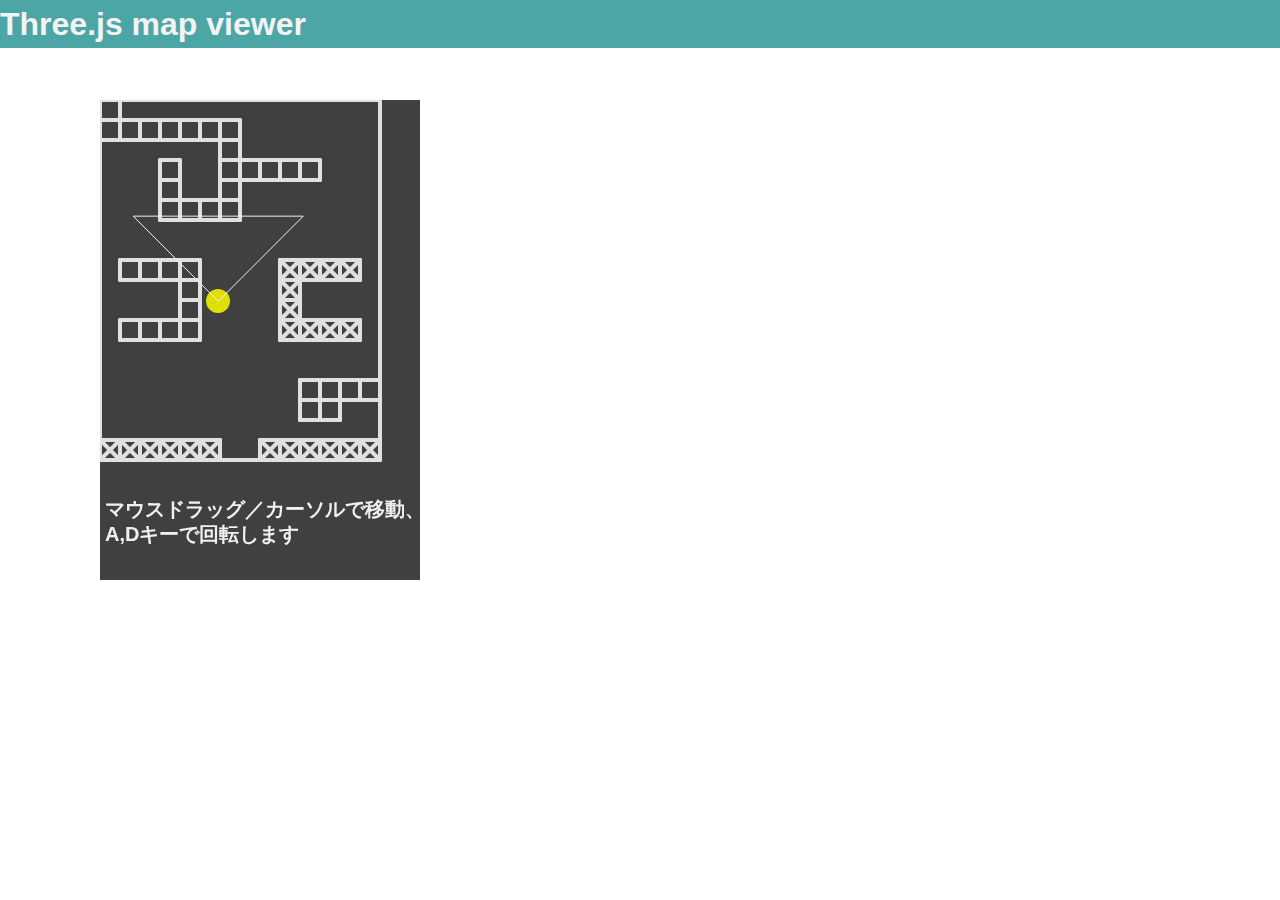
==== 02_trial_three+p5/index.html @ 6345ef38 "update 02_trial for add 2D map viewer" ====
<!DOCTYPE html>
<html lang="ja">
  <head>
    <link rel="stylesheet" href="styles/vendors/bootstrap-reboot.css">
    <link rel="stylesheet" type="text/css" href="styles/style.css">
    <meta charset="utf-8" />
    <title>Three.js map viewer</title>
  </head>
  <body>
    <div id="container">
      <header>
        <h1>Three.js map viewer</h1>
      </header>
      <script src="scripts/vendors/p5.min.js"></script>
      <script src="scripts/libs/game.js"></script>
      <script src="scripts/sketch.js"></script>
    </div>
  </body>
</html>
---- 02_trial_three+p5/styles/style.css ----
html, body {
  margin: 0;
  padding: 0;
  position: relative; }

#container {
  height: 100vh;
  width: 100vw;
  position: absolute;
  z-index: 1; }
  #container header {
    background: teal;
    color: #eee;
    opacity: 0.7; }
    #container header h1 {
      color: #eee;
      opacity: 1.0; }

main {
  height: 100vh;
  width: 100vw;
  position: absolute; }
  main #defaultCanvas0 {
    display: block;
    margin: 100px;
    z-index: 100; }

/*# sourceMappingURL=style.css.map */
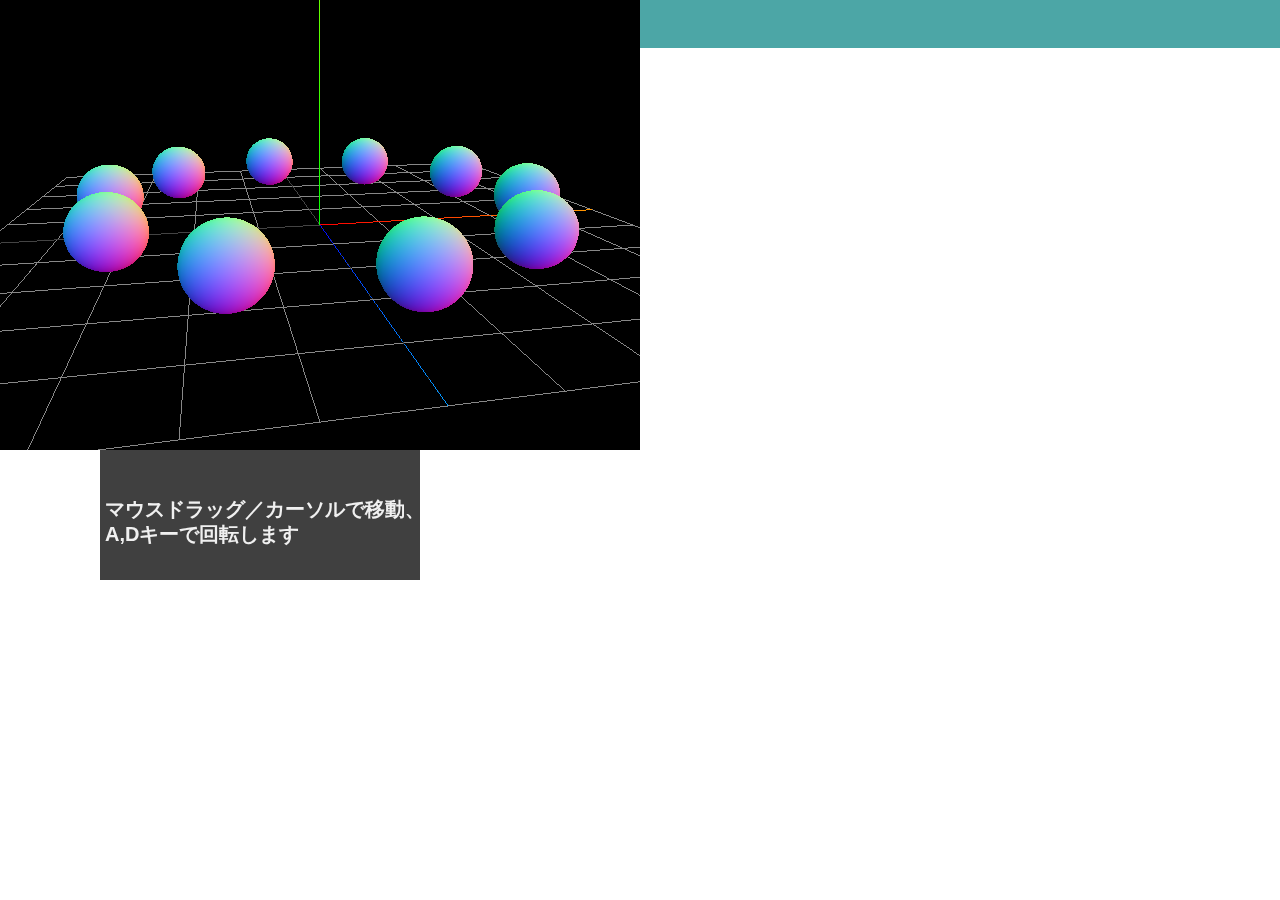
==== commit 7ced7a16: "update 02_trial for append three.js content to p5js" ====
--- a/02_trial_three+p5/index.html
+++ b/02_trial_three+p5/index.html
@@ -14,6 +14,7 @@
       <script src="scripts/vendors/p5.min.js"></script>
       <script src="scripts/libs/game.js"></script>
       <script src="scripts/sketch.js"></script>
+      <script type="module" src="scripts/23_object_group.js"></script>
     </div>
   </body>
 </html>
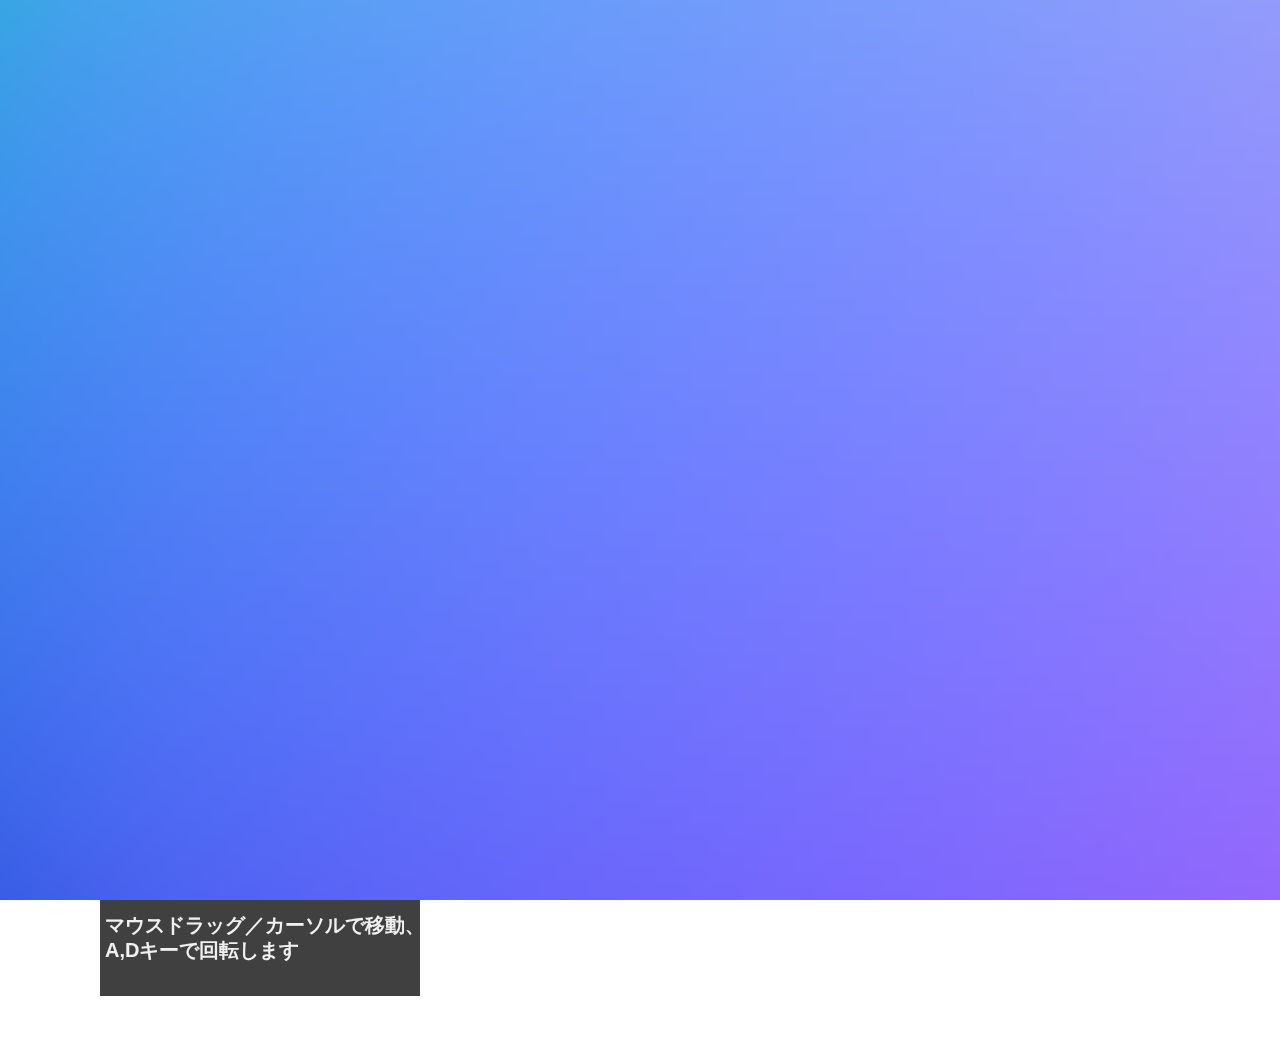
==== commit b2c221a6: "update 02_trial for add control synchrozied p5 map" ====
--- a/02_trial_three+p5/index.html
+++ b/02_trial_three+p5/index.html
@@ -7,14 +7,14 @@
     <title>Three.js map viewer</title>
   </head>
   <body>
+    <header>
+      <h1>Three.js map viewer</h1>
+    </header>
     <div id="container">
-      <header>
-        <h1>Three.js map viewer</h1>
-      </header>
-      <script src="scripts/vendors/p5.min.js"></script>
-      <script src="scripts/libs/game.js"></script>
-      <script src="scripts/sketch.js"></script>
-      <script type="module" src="scripts/23_object_group.js"></script>
     </div>
+    <script src="scripts/vendors/p5.min.js"></script>
+    <script src="scripts/libs/game.js"></script>
+    <script src="scripts/sketch.js"></script>
+    <script type="module" src="scripts/23_object_group.js"></script>
   </body>
 </html>
--- a/02_trial_three+p5/styles/style.css
+++ b/02_trial_three+p5/styles/style.css
@@ -3,23 +3,22 @@
   padding: 0;
   position: relative; }
 
+header {
+  background: teal;
+  color: #eee;
+  opacity: 0.7; }
+  header h1 {
+    color: #eee;
+    opacity: 1.0; }
+
 #container {
-  height: 100vh;
+  height: 40vh;
   width: 100vw;
-  position: absolute;
   z-index: 1; }
-  #container header {
-    background: teal;
-    color: #eee;
-    opacity: 0.7; }
-    #container header h1 {
-      color: #eee;
-      opacity: 1.0; }
 
 main {
-  height: 100vh;
-  width: 100vw;
-  position: absolute; }
+  height: 60vh;
+  width: 100vw; }
   main #defaultCanvas0 {
     display: block;
     margin: 100px;
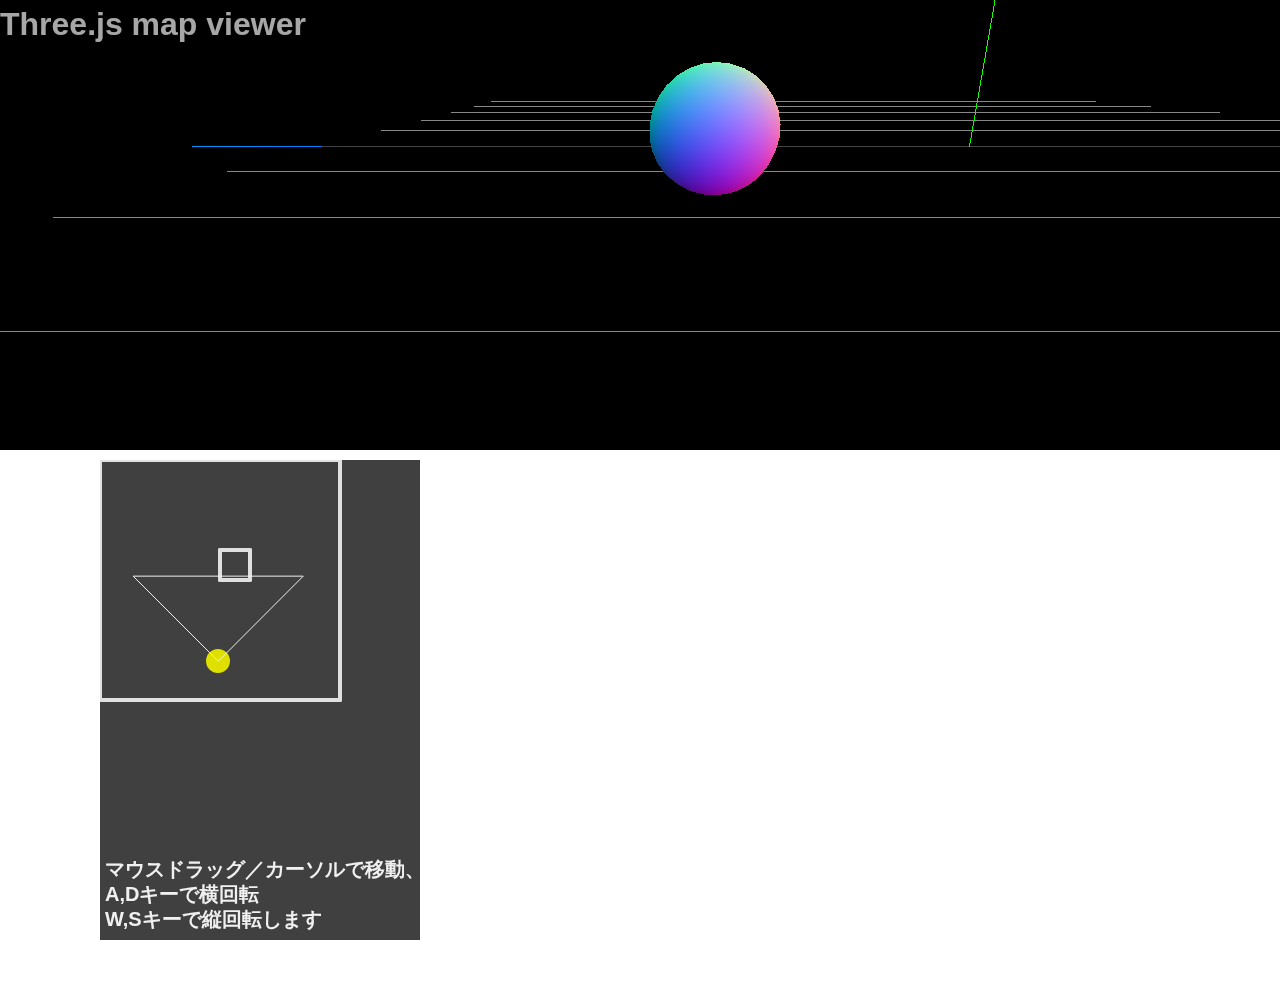
==== commit 0fea19d4: "update 02_trial for set 3D material by tilemap file" ====
--- a/02_trial_three+p5/index.html
+++ b/02_trial_three+p5/index.html
@@ -12,9 +12,12 @@
     </header>
     <div id="container">
     </div>
+    <script src="scripts/vendors/three.min.js"></script>
     <script src="scripts/vendors/p5.min.js"></script>
     <script src="scripts/libs/game.js"></script>
+    <!-- <script type="module" src="scripts/23_object_group.js"></script> -->
+    <script src="scripts/three_tilemap_init.js"></script>
     <script src="scripts/sketch.js"></script>
-    <script type="module" src="scripts/23_object_group.js"></script>
+    <!-- <script type="module" src="scripts/sketch.js"></script> -->
   </body>
 </html>
--- a/02_trial_three+p5/styles/style.css
+++ b/02_trial_three+p5/styles/style.css
@@ -4,12 +4,11 @@
   position: relative; }
 
 header {
-  background: teal;
-  color: #eee;
-  opacity: 0.7; }
+  opacity: 0.7;
+  position: absolute;
+  z-index: 100; }
   header h1 {
-    color: #eee;
-    opacity: 1.0; }
+    color: #eee; }
 
 #container {
   height: 40vh;
